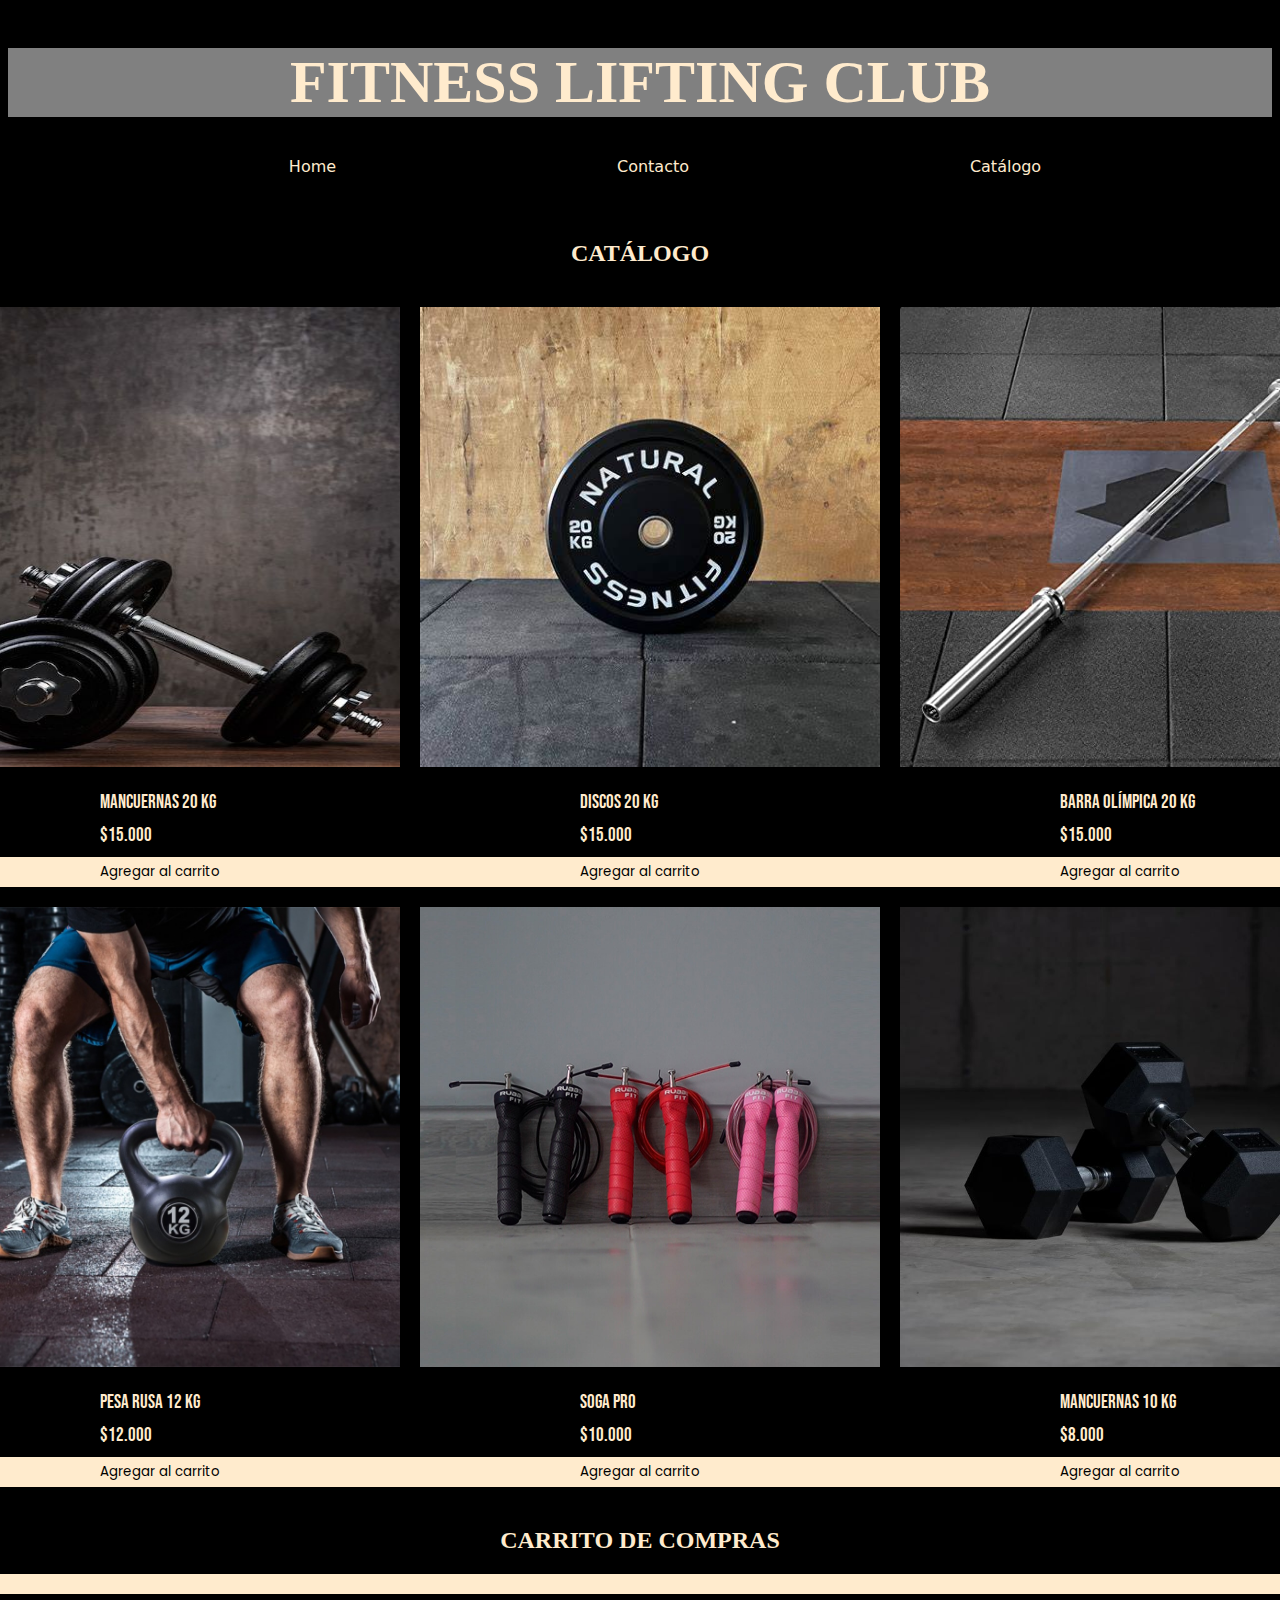
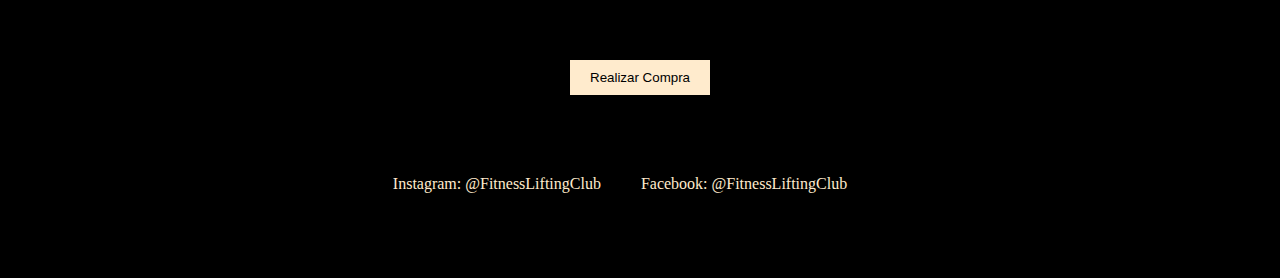
==== catalogo.html @ f5e17802 "." ====
<!DOCTYPE html>
<html lang="en">
<head>
    <meta charset="UTF-8">
    <meta name="viewport" content="width=device-width, initial-scale=1.0">
    <title>CATÁLOGO</title>
    <link rel="stylesheet" href="style.css">
    <script src="script.js"></script>
</head>
<body>
    <div class="container">
        <div class="Header">       
            <header> 
                <h1 id="Blanco">FITNESS LIFTING CLUB</h1> 
                <div class="navbar0">
                    <div class="Costado"><a href="./index.html">Home</a></div> 
                    <div class="Costado"><a href="./contacto.html">Contacto</a></div>
                    <div class="Costado"><a href="./catalogo.html">Catálogo</a></div>   
                </div> 
            </header>
        </div>
        <div class="Main">
            <main>
                <h2 class="h2" id="catalogo">CATÁLOGO</h2>
                <div class="caja">
                    <div class="navbar">
                        <div class="Imagen"><img src="images/Pesos halteres pretos _ Foto Premium.jpeg" alt=""></div> 
                        <div class="Texto">Mancuernas 20 KG</div> 
                        <div class="Texto">$15.000</div> 
                        <button class="boton-agregar" data-nombre="Mancuernas 20 KG" data-precio="15000">Agregar al carrito</button>
                        <div class="Imagen"><img src="images/rusa.jpg" alt=""></div> 
                        <div class="Texto">Pesa Rusa 12 KG</div> 
                        <div class="Texto">$12.000</div> 
                        <button class="boton-agregar" data-nombre="Pesa Rusa 12 KG" data-precio="12000">Agregar al carrito</button>
                    </div>
                    <div class="navbar">
                        <div class="Imagen"><img src="images/Disco20.jpeg" alt=""></div>
                        <div class="Texto">Discos 20 KG</div>
                        <div class="Texto">$15.000</div>
                        <button class="boton-agregar" data-nombre="Discos 20 KG" data-precio="15000">Agregar al carrito</button>
                        <div class="Imagen"><img src="images/soga para saltar.jpg" alt=""></div>
                        <div class="Texto">Soga Pro</div>   
                        <div class="Texto">$10.000</div>   
                        <button class="boton-agregar" data-nombre="Soga Pro" data-precio="10000">Agregar al carrito</button>
                    </div>
                    <div class="navbar">
                        <div class="Imagen"><img src="images/Barra.jpg" alt=""></div>   
                        <div class="Texto">Barra Olímpica 20 KG</div>
                        <div class="Texto">$15.000</div>
                        <button class="boton-agregar" data-nombre="Barra Olímpica 20 KG" data-precio="15000">Agregar al carrito</button>
                        <div class="Imagen"><img src="images/Looking dope.jpeg" alt=""></div>   
                        <div class="Texto">Mancuernas 10 KG</div>
                        <div class="Texto">$8.000</div>
                        <button class="boton-agregar" data-nombre="Mancuernas 10 KG" data-precio="8000">Agregar al carrito</button>
                    </div>
                </div>
                <h2 class="h2">CARRITO DE COMPRAS</h2>
                <ul id="lista-carrito" class="carrito"></ul>
                <h2 id="h2">TOTAL: $<span id="total-precio">0.00</span></h2>
                <button id="realizar-compra">Realizar Compra</button>
            </main>
        <footer>
            <div class="Footer">
                <div class="navbarf">
                    <div class="Texto6">Instagram: @FitnessLiftingClub</div> 
                    <div class="Texto6">Facebook: @FitnessLiftingClub</div> 
                </div>
            </div>
        </footer>
        </div>
    </div>
</body>
</html>
---- style.css ----
@import url('https://fonts.googleapis.com/css2?family=Bebas+Neue&family=Poppins:wght@400;500;600;700;800&display=swap');

.container {  
    display: grid;
    grid-template-columns: 1fr 1fr 1fr;
    grid-template-rows: 6% 1fr 10%;
    gap: 0px 0px;
    grid-auto-flow: row;
    grid-template-areas:
      "Header Header Header"
      "Main Main Main"
      "Footer Footer Footer";
  }
  
  .Header { 
    grid-area: Header;
    margin-top: 0px;
 }
  
  .Main { grid-area: Main; }
  
  .Footer { 
    grid-area: Footer; 
    margin-bottom: 20px;
}
  
body{
    background-color: black;
}

#Blanco{
    color: blanchedalmond;
    border: 20px;
    background-color: grey;
    text-align: center;
    font-family: "Imbue", serif;
    font-size: 60px;
}
.sub{
    color: blanchedalmond;
    font-size: 15px;
    font-family: system-ui, -apple-system, BlinkMacSystemFont, 'Segoe UI', Roboto, Oxygen, Ubuntu, Cantarell, 'Open Sans', 'Helvetica Neue', sans-serif;
}
.h2{
    text-align: center;
    color: blanchedalmond;
}

.Costado a{
    color: blanchedalmond;
    border: 50px;
    text-align: right;
    text-decoration: none;
    font-family: system-ui, -apple-system, BlinkMacSystemFont, 'Segoe UI', Roboto, Oxygen, Ubuntu, Cantarell, 'Open Sans', 'Helvetica Neue', sans-serif;
    margin-left: 50px;
}

.navbar0{
    display: flex;
    justify-content: space-evenly;
    margin-top: 20px; 
}
.navbar{
    display: flex;
    justify-content: space-evenly;
    flex-direction: column;
    margin-top: 20px; 
}

.Main {
    grid-area: Main;
    display: flex;
    flex-direction: column;
    align-items: center;
    justify-content: flex-start;
    padding-top: 20px; 
    justify-content: space-evenly;
}

.Imagen img {
    width: 460px; 
    height: 460px; 
    margin-bottom: 20px; 
    margin-left: 20px;
}

.Texto{
    color: blanchedalmond;
    margin-bottom: 10px;
    margin-left: 180px;
    font-family: "Bebas Neue", sans-serif;
    font-size: 19px;
}

.superposicion {
    margin-top: 20px;
    margin-bottom: 50px;
    position: relative;
    width: 100%; 
    height: 800px; 
    margin-right: 30px;
    overflow: hidden;
}

.superposicion2 {
    margin-top: 0px;
    margin-bottom: 50px;
    position: relative;
    width: 100%; 
    height: 800px; 
    margin-right: 30px;
}

.superposicion img {
    width: 100%;
    max-width: 100%;
    height: 100vh;
    display: block;
    opacity: 0.4;
    object-fit: cover;
}

.superposicion2 img {
    width: 100%;
    height: 800px;
    display: block;
}
.hidden-image{
    opacity: 0.4;
}

.texto-superpuesto {
    position: absolute;
    top: 50%;
    left: 50%;
    transform: translate(-50%, -50%);
    color: white;
    font-size: 100px;
    font-family: "Bebas Neue", sans-serif;
    font-weight: 400;
    font-style: normal;
    text-align: center;
}


.texto-superpuesto2 {
    position: absolute;
    display: flex;
    top: 50%;
    left: 50%;
    transform: translate(-50%, -50%);
    color: white;
    font-size: 40px;
    font-family: "Bebas Neue", sans-serif;
    font-weight: 400;
    font-style: normal;
    text-align: center;
}


.superposicion-items {
    display: flex;
    flex-direction: column;
    justify-content: space-between;
    margin-top: 20px; 
}

.Imagen4 img {
    width: 165px; 
    height: 165px; 
    margin-bottom: 20px;
    margin-right: 10px;
}

.Texto4 {
    color: blanchedalmond;
    font-size: 30px; 
    text-align: center;
    width: 150px; 
}

.Texto5{
    color: blanchedalmond;
    font-size: 20px; 
    text-align: center;
    width: 150px; 
}
.Texto6{
    color: blanchedalmond;
    margin-right: 40px;
}
.navbarf{
    display: flex;
    justify-content: space-evenly;
    align-items: left;
}
.caja{
    display: flex;
}
.boton-agregar{
    margin-bottom: 20px;
    background-color: blanchedalmond;
    color: black;
    font-family: 'Poppins', sans-serif; 
    padding: 5px 10px; 
    border: none; 
    cursor: pointer; 
    transition: background-color 0.3s ease; 

}

.boton-agregar:hover {
    background-color: #f0e6d2; 
}

.carrito {
    background-color: blanchedalmond;
    color: black;
    padding: 10px;
    border-radius: 5px;
    margin-top: 20px;
    list-style: none;
}

.producto-carrito {
    margin-bottom: 5px;
}

.boton-eliminar {
    background-color: red;
    color: white; 
    border: none; 
    padding: 5px 10px; 
    float: right; 
}

#realizar-compra {
    background-color: blanchedalmond;
    color: black;
    display: block;
    margin: 0 auto; 
    margin-top: 10px; 
    padding: 10px 20px; 
    border: none;
    cursor: pointer;
    margin-bottom: 80px;
}

#catalogo{
    margin-top: 100px;
}

@media only screen and (max-width: 600px) {
    .texto-superpuesto2 {
        flex-direction: column;
        font-size: 24px;
    }
    .hidden-image{
        display: none;
    }
    .superposicion2 {
        height: 2200px;
    }
    .Costado a{
        margin-left: 20px;
    }
    .Texto6{
        margin-right: 30px;
        margin-left: 10px;
    }
    .superposicion {
        margin-bottom: 10px;
        margin-top: 20px;
    }
    .texto-superpuesto{
        font-size: 30px;
        left: 48%;

    }
    .caja{
        flex-direction: column;
    }
    .Texto{
        margin-left: 130px;
    }
    .Imagen img{
        margin-left: 0px;
        width: 100%;
    }
    .superposicion img{
        width: 100%;
    }
    .superposicion{
        margin-left: 0;
        margin-right: 0;
    }
}
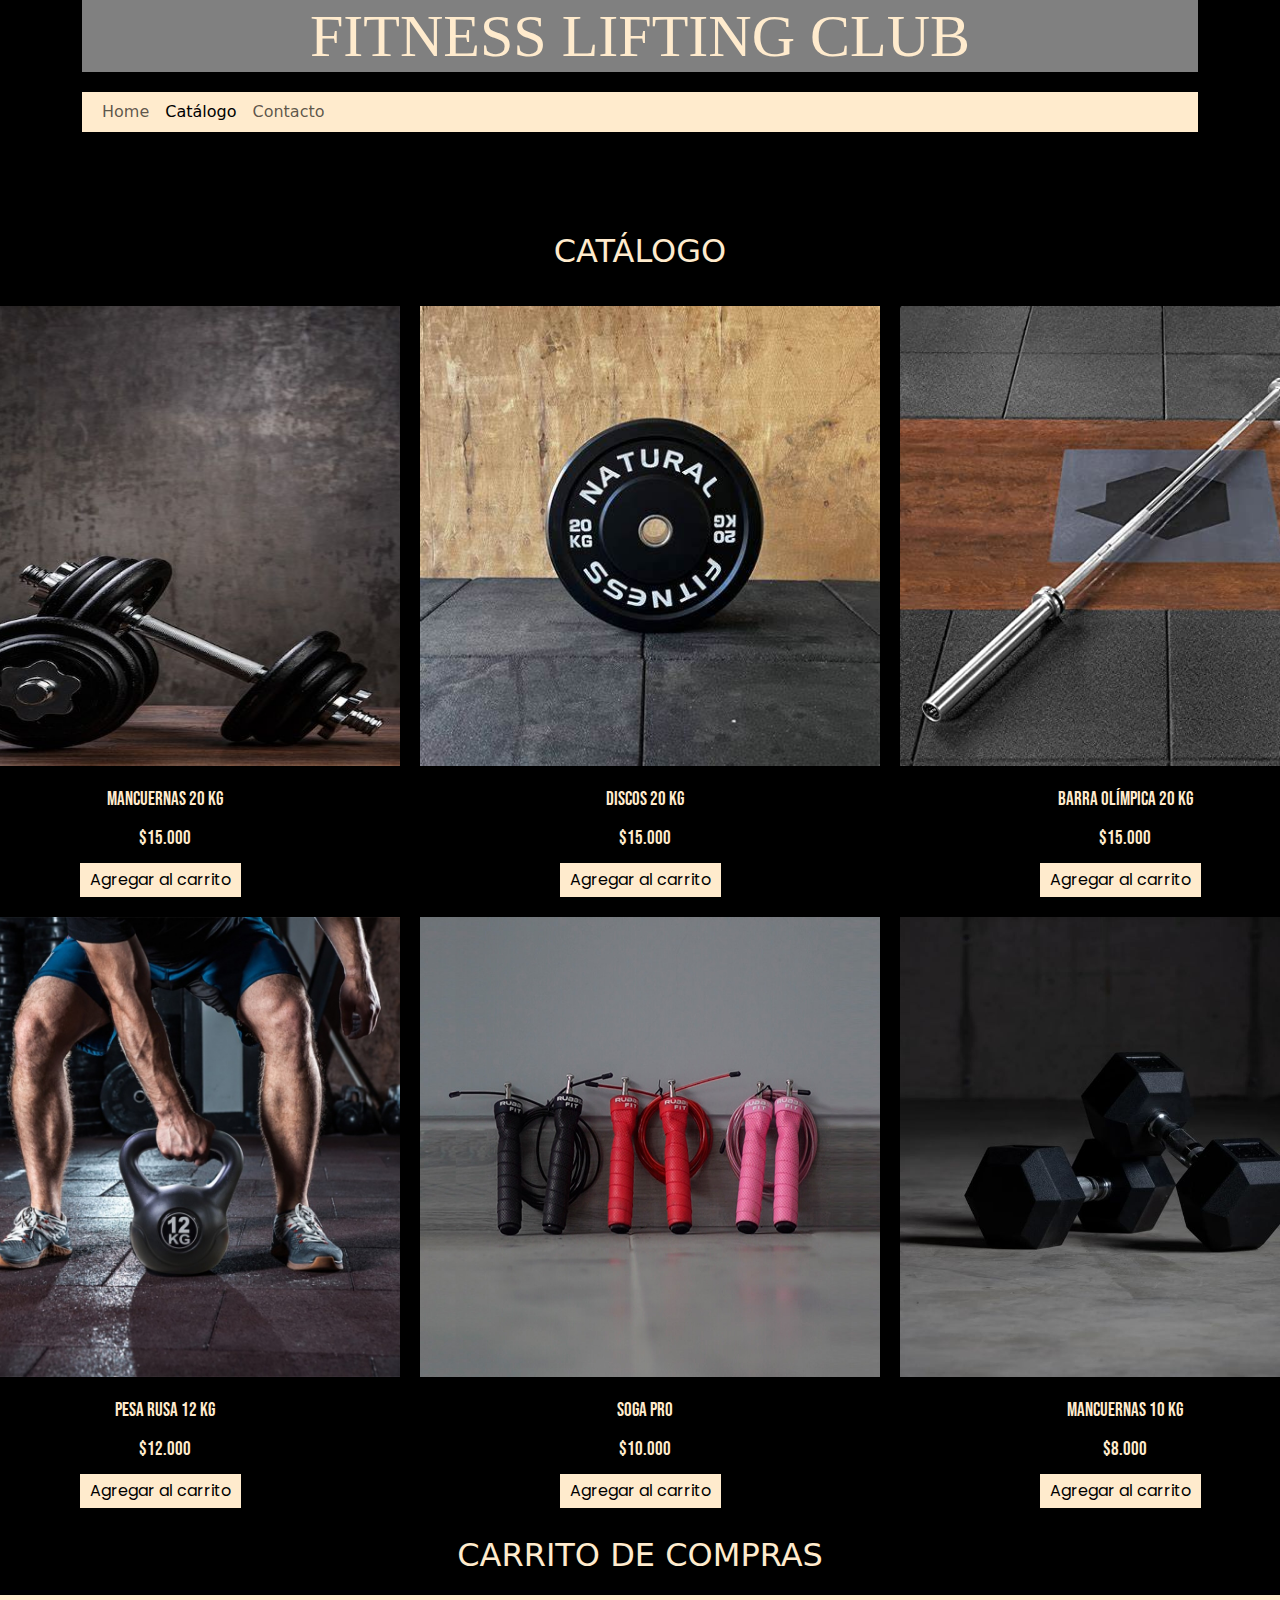
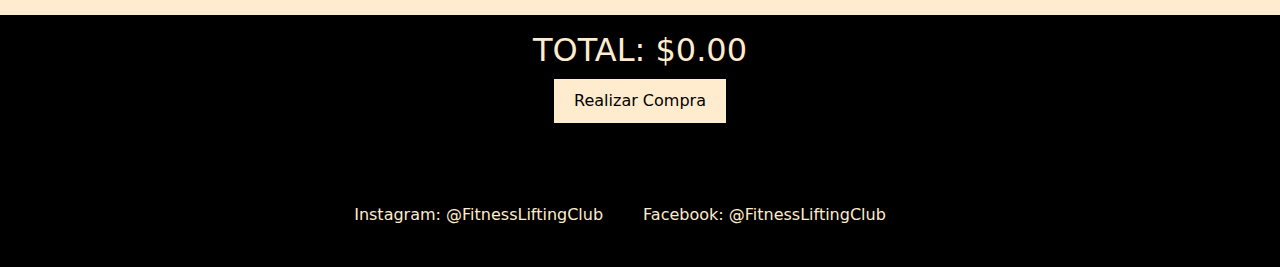
==== commit 2b7b9829: "." ====
--- a/catalogo.html
+++ b/catalogo.html
@@ -4,19 +4,30 @@
     <meta charset="UTF-8">
     <meta name="viewport" content="width=device-width, initial-scale=1.0">
     <title>CATÁLOGO</title>
+    <link href="https://cdn.jsdelivr.net/npm/bootstrap@5.3.3/dist/css/bootstrap.min.css" rel="stylesheet" integrity="sha384-QWTKZyjpPEjISv5WaRU9OFeRpok6YctnYmDr5pNlyT2bRjXh0JMhjY6hW+ALEwIH" crossorigin="anonymous">
+    <script src="https://cdn.jsdelivr.net/npm/bootstrap@5.3.3/dist/js/bootstrap.bundle.min.js" integrity="sha384-YvpcrYf0tY3lHB60NNkmXc5s9fDVZLESaAA55NDzOxhy9GkcIdslK1eN7N6jIeHz" crossorigin="anonymous"></script>
     <link rel="stylesheet" href="style.css">
-    <script src="script.js"></script>
 </head>
 <body>
     <div class="container">
         <div class="Header">       
             <header> 
                 <h1 id="Blanco">FITNESS LIFTING CLUB</h1> 
-                <div class="navbar0">
-                    <div class="Costado"><a href="./index.html">Home</a></div> 
-                    <div class="Costado"><a href="./contacto.html">Contacto</a></div>
-                    <div class="Costado"><a href="./catalogo.html">Catálogo</a></div>   
-                </div> 
+                <nav class="navbar navbar-expand-lg bg-body-tertiary" id="navb">
+                    <div class="container-fluid">
+                      <button class="navbar-toggler" type="button" data-bs-toggle="collapse" data-bs-target="#navbarNavAltMarkup" aria-controls="navbarNavAltMarkup" aria-expanded="false" aria-label="Toggle navigation">
+                        <span class="navbar-toggler-icon"></span>
+                      </button>
+                      <div class="collapse navbar-collapse" id="navbarNavAltMarkup">
+                        <div class="navbar-nav">
+                          <a class="nav-link" href="./index.html">Home</a>
+                          <a class="nav-link active" aria-current="page" href="./catalogo.html">Catálogo</a>
+                          <a class="nav-link"  href="./contacto.html">Contacto</a>
+                        </div>
+                      </div>
+                    </div>
+                  </nav>
+            </header>
             </header>
         </div>
         <div class="Main">
@@ -56,7 +67,7 @@
                 </div>
                 <h2 class="h2">CARRITO DE COMPRAS</h2>
                 <ul id="lista-carrito" class="carrito"></ul>
-                <h2 id="h2">TOTAL: $<span id="total-precio">0.00</span></h2>
+                <h2 class="h2">TOTAL: $<span id="total-precio">0.00</span></h2>
                 <button id="realizar-compra">Realizar Compra</button>
             </main>
         <footer>
@@ -69,5 +80,6 @@
         </footer>
         </div>
     </div>
+    <script src="script.js"></script>
 </body>
 </html>
--- a/style.css
+++ b/style.css
@@ -87,13 +87,13 @@
 .Texto{
     color: blanchedalmond;
     margin-bottom: 10px;
-    margin-left: 180px;
+    margin-left: 10px;
     font-family: "Bebas Neue", sans-serif;
     font-size: 19px;
 }
 
 .superposicion {
-    margin-top: 20px;
+    margin-top: 75px;
     margin-bottom: 50px;
     position: relative;
     width: 100%; 
@@ -250,6 +250,47 @@
     margin-top: 100px;
 }
 
+.boton-catalogo{
+    display: flex;
+    justify-content: center;
+    align-items: center;
+    height: 10vh;
+    margin: 0;
+    background-color: black;
+    font-family: 'Poppins', sans-serif;
+    margin-bottom: 30px;
+}
+
+.button-link {
+    display: inline-block;
+    background-color: blanchedalmond;
+    color: black;
+    padding: 15px 30px; 
+    text-decoration: none;
+    border: none; 
+    cursor: pointer; 
+    transition: background-color 0.3s ease; 
+}
+
+.button-link:hover {
+    background-color: #f0e6d2; 
+}
+
+.container-fluid{
+    background-color: blanchedalmond;
+  
+  }
+  
+  #navb{
+      padding-top: 0;
+      padding-bottom: 0;
+      position: sticky;
+      width: 100%;
+      top: 0;
+      z-index: 1000;  
+      color: blanchedalmond;
+  }
+  
 @media only screen and (max-width: 600px) {
     .texto-superpuesto2 {
         flex-direction: column;
@@ -259,6 +300,7 @@
         display: none;
     }
     .superposicion2 {
+
         height: 2200px;
     }
     .Costado a{
@@ -281,17 +323,27 @@
         flex-direction: column;
     }
     .Texto{
-        margin-left: 130px;
+        margin-left: 10px;
     }
     .Imagen img{
         margin-left: 0px;
         width: 100%;
+        height: auto;
     }
     .superposicion img{
         width: 100%;
     }
     .superposicion{
+        margin-top: 50px;
         margin-left: 0;
         margin-right: 0;
     }
+    .boton-catalogo{
+        margin-bottom: 150px;
+    }
+    .Footer{
+        margin-top: 150px;
+        margin-bottom: 0px;
+        padding: 0px;
+    }
 }